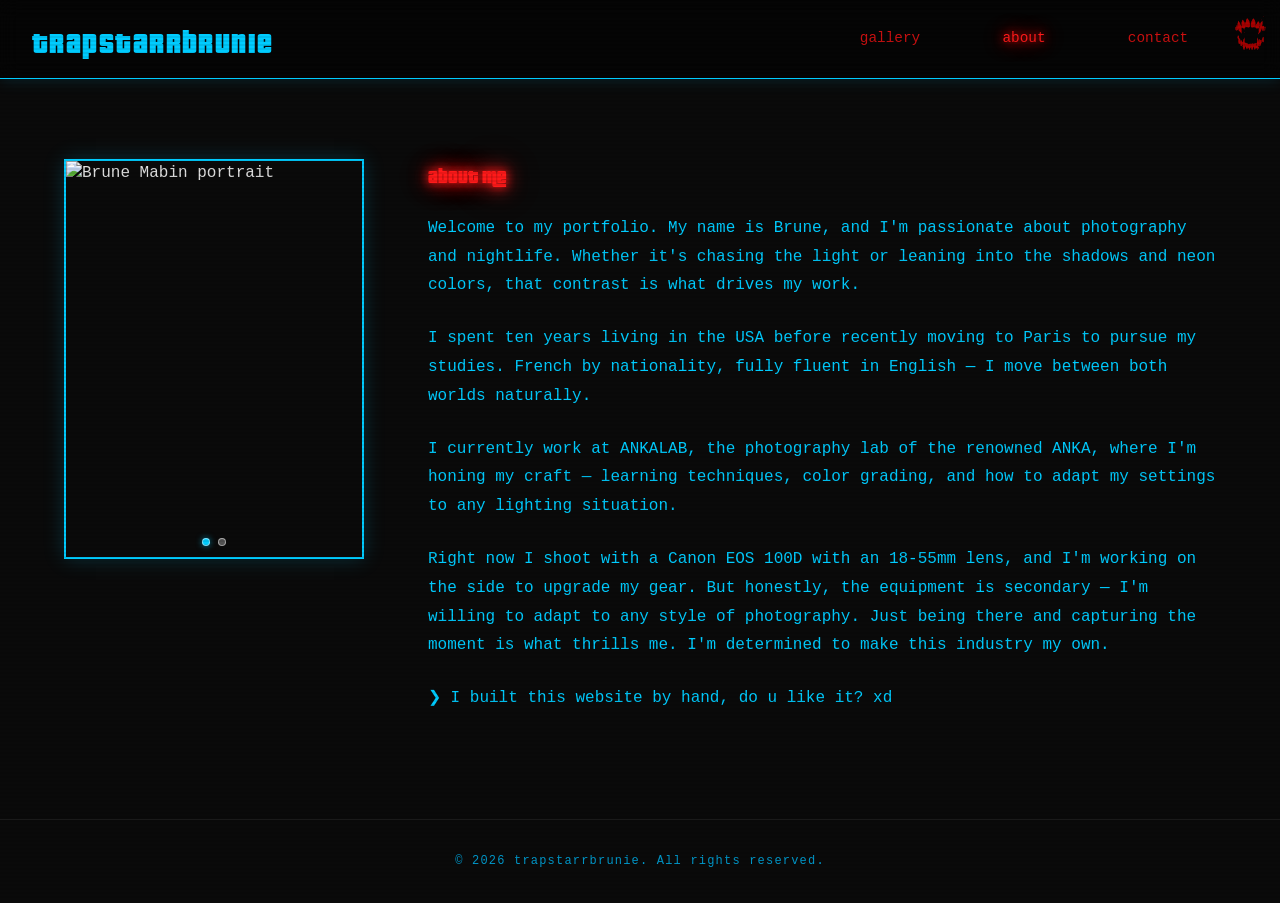
==== about.html @ 56f05246 "Initial commit - trapstarrbrunie photography portfolio" ====
<!DOCTYPE html>
<html lang="en">
<head>
  <meta charset="UTF-8">
  <meta name="viewport" content="width=device-width, initial-scale=1.0">
  <title>About - trapstarrbrunie</title>
  <link rel="icon" type="image/x-icon" href="favicon.ico">
  <link rel="icon" type="image/png" href="images/favicon.png">
  <link rel="preload" href="fonts/pricedown.woff" as="font" type="font/woff" crossorigin>
  <link rel="stylesheet" href="style.css">
  <style>
    .fonts-loading { visibility: hidden; }
  </style>
  <script>
    document.documentElement.classList.add('fonts-loading');
    document.fonts.ready.then(() => {
      document.documentElement.classList.remove('fonts-loading');
    });
  </script>
</head>
<body>
  <img src="images/teeth-logo.png" alt="teeth logo" class="corner-logo">
  <header>
    <nav>
      <a href="index.html" class="logo">t<span class="flicker-r">r</span>apsta<span class="flicker-r flicker-r2">r</span><span class="flicker-r flicker-r3">r</span>b<span class="flicker-r flicker-r4">r</span>unie</a>
      <ul>
        <li><a href="index.html">Gallery</a></li>
        <li><a href="about.html" class="active">About</a></li>
        <li><a href="contact.html">Contact</a></li>
      </ul>
    </nav>
  </header>

  <main>
    <section class="about">
      <div class="about-content">
        <div class="about-photo">
          <div class="portrait-slider" onclick="nextPortrait()">
            <img src="images/portrait.jpg" alt="Brune Mabin portrait" class="portrait-img active">
            <img src="images/portrait4.jpg" alt="Brune smiling" class="portrait-img">
            <div class="portrait-dots">
              <span class="dot active"></span>
              <span class="dot"></span>
            </div>
          </div>
        </div>
        <div class="about-text">
          <h1>About Me</h1>
          <p>
            Welcome to my portfolio. My name is Brune, and I'm passionate about
            photography and nightlife. Whether it's chasing the light or leaning
            into the shadows and neon colors, that contrast is what drives my work.
          </p>
          <p>
            I spent ten years living in the USA before recently moving to Paris
            to pursue my studies. French by nationality, fully fluent in English
            — I move between both worlds naturally.
          </p>
          <p>
            I currently work at ANKALAB, the photography lab of the renowned ANKA,
            where I'm honing my craft — learning techniques, color grading, and how
            to adapt my settings to any lighting situation.
          </p>
          <p>
            Right now I shoot with a Canon EOS 100D with an 18-55mm lens, and
            I'm working on the side to upgrade my gear. But honestly, the
            equipment is secondary — I'm willing to adapt to any style of
            photography. Just being there and capturing the moment is what
            thrills me. I'm determined to make this industry my own.
          </p>
          <p>
            ❯ I built this website by hand, do u like it? xd
          </p>
        </div>
      </div>
    </section>
  </main>

  <script>
    function nextPortrait() {
      const imgs = document.querySelectorAll('.portrait-img');
      const dots = document.querySelectorAll('.dot');
      let current = 0;
      imgs.forEach((img, i) => { if (img.classList.contains('active')) current = i; });
      const next = (current + 1) % imgs.length;
      imgs[current].classList.remove('active');
      imgs[next].classList.add('active');
      dots[current].classList.remove('active');
      dots[next].classList.add('active');
    }
  </script>

  <footer>
    <p>&copy; 2026 trapstarrbrunie. All rights reserved.</p>
  </footer>
</body>
</html>
---- style.css ----
/* === Reset & Base === */
*, *::before, *::after {
  margin: 0;
  padding: 0;
  box-sizing: border-box;
}

@import url('https://fonts.googleapis.com/css2?family=VT323&family=Share+Tech+Mono&display=swap');

@font-face {
  font-family: 'Pricedown';
  src: url('fonts/pricedown.woff') format('woff');
  font-weight: normal;
  font-style: normal;
  font-display: block;
}

:root {
  --color-bg: #0a0a0a;
  --color-bg-dark: #050505;
  --color-neon-blue: #00ccff;
  --color-neon-red: #ff1a1a;
  --color-blue-dim: #0099cc;
  --color-red-dim: #cc1111;
  --color-text: #e0e0e0;
  --color-text-light: #aaaaaa;
  --color-border: #1a1a1a;
  --font-main: 'Share Tech Mono', 'Courier New', monospace;
  --font-title: 'Pricedown', 'VT323', 'Courier New', sans-serif;
  --glow-blue: 0 0 10px #00ccff, 0 0 20px #00ccff, 0 0 40px #00ccff44;
  --glow-red: 0 0 10px #ff1a1a, 0 0 20px #ff1a1a, 0 0 40px #ff1a1a44;
  --glow-blue-strong: 0 0 7px #fff, 0 0 10px #fff, 0 0 21px #fff, 0 0 42px #00ccff, 0 0 82px #00ccff, 0 0 92px #00ccff, 0 0 102px #00ccff, 0 0 151px #00ccff;
}

body {
  font-family: var(--font-main);
  color: var(--color-text);
  background: var(--color-bg);
  line-height: 1.6;
  background-image: none;
  min-height: 100vh;
}

/* Scanline overlay */
body::after {
  content: '';
  position: fixed;
  inset: 0;
  background: repeating-linear-gradient(
    0deg,
    transparent,
    transparent 2px,
    rgba(0, 0, 0, 0.08) 2px,
    rgba(0, 0, 0, 0.08) 4px
  );
  pointer-events: none;
  z-index: 9999;
}

/* === Navigation === */
header {
  position: sticky;
  top: 0;
  background: rgba(5, 5, 5, 0.9);
  backdrop-filter: blur(10px);
  border-bottom: 1px solid var(--color-neon-blue);
  box-shadow: 0 1px 15px rgba(0, 204, 255, 0.15);
  z-index: 100;
}

nav {
  max-width: 100%;
  margin: 0;
  padding: 1rem 2rem;
  display: flex;
  align-items: center;
}

nav .logo {
  margin-right: auto;
}

.logo {
  font-family: var(--font-title);
  font-size: 1.8rem;
  font-weight: 700;
  text-decoration: none;
  color: var(--color-neon-blue);
  letter-spacing: 0.05em;
  text-transform: lowercase;
  text-shadow: none;
  animation: none;
}

.flicker-r {
  animation: r-flicker 3s infinite;
  display: inline-block;
}

.flicker-r2 {
  animation-delay: 0.8s;
}

.flicker-r3 {
  animation-delay: 1.5s;
}

.flicker-r4 {
  animation-delay: 2.2s;
}

nav ul {
  display: flex;
  list-style: none;
  gap: 4rem;
  margin-right: 55px;
}

nav ul li a {
  font-size: 0.9rem;
  display: inline-block;
  min-width: 70px;
  text-align: center;
}

nav a {
  text-decoration: none;
  color: var(--color-red-dim);
  font-size: 0.9rem;
  font-family: var(--font-main);
  transition: all 0.2s;
  text-transform: lowercase;
}

nav a:hover {
  color: var(--color-neon-red);
  text-shadow: var(--glow-red);
}

nav a.active {
  color: var(--color-neon-red);
  text-shadow: var(--glow-red);
}

/* === Main Content === */
main {
  max-width: 100%;
  margin: 0 auto;
  padding: 2rem;
  min-height: calc(100vh - 160px);
}

/* === Hero === */
.hero {
  text-align: center;
  padding: 4rem 0 3rem;
  border-bottom: 1px solid var(--color-border);
  margin-bottom: 1rem;
}

.hero h1 {
  font-family: var(--font-title);
  font-size: 2.5rem;
  font-weight: 400;
  margin-bottom: 1rem;
  color: var(--color-neon-blue);
  text-shadow: none;
  text-transform: none;
  letter-spacing: 0.1em;
  display: inline-block;
  position: relative;
  border: 2px solid var(--color-neon-red);
  padding: 0.4rem 1rem;
}

.corner-logo {
  position: fixed;
  top: 16px;
  right: 12px;
  width: 35px;
  height: 35px;
  object-fit: contain;
  z-index: 200;
}

.hero p {
  color: var(--color-neon-blue);
  font-size: 1rem;
  letter-spacing: 0.15em;
  text-transform: lowercase;
  text-shadow: var(--glow-blue);
}

/* === Gallery === */
.gallery-rows {
  display: flex;
  flex-direction: column;
  gap: 1.5rem;
  padding: 2rem;
}

.gallery-row {
  display: flex;
  gap: 1.5rem;
  overflow-x: auto;
  overflow-y: hidden;
  scroll-behavior: smooth;
  scroll-snap-type: x proximity;
  -webkit-overflow-scrolling: touch;
  padding-bottom: 0.5rem;
}

.gallery-row::-webkit-scrollbar {
  height: 6px;
}

.gallery-row::-webkit-scrollbar-track {
  background: var(--color-bg-dark);
  border-radius: 4px;
}

.gallery-row::-webkit-scrollbar-thumb {
  background: var(--color-neon-red);
  border-radius: 4px;
  box-shadow: 0 0 6px rgba(255, 26, 26, 0.4);
  transition: background 0.3s, box-shadow 0.3s;
}

.gallery-row::-webkit-scrollbar-thumb:hover,
.gallery-row::-webkit-scrollbar-thumb:active {
  background: var(--color-neon-blue);
  box-shadow: 0 0 10px rgba(0, 204, 255, 0.6);
}

.gallery-item {
  cursor: pointer;
  transition: all 0.3s;
  border: 1px solid var(--color-border);
  background: rgba(5, 5, 10, 0.6);
  overflow: hidden;
  flex: 0 0 auto;
  width: 400px;
  scroll-snap-align: start;
}

.gallery-item:hover {
  border-color: var(--color-neon-blue);
  box-shadow: 0 0 15px rgba(0, 204, 255, 0.3), inset 0 0 15px rgba(0, 204, 255, 0.05);
  transform: translateY(-2px);
}

.gallery-item img {
  width: 100%;
  height: 350px;
  object-fit: cover;
  display: block;
  filter: brightness(0.9) contrast(1.05);
  transition: filter 0.3s;
}

.gallery-item:hover img {
  filter: brightness(1) contrast(1.1);
}

.gallery-item figcaption {
  padding: 0.75rem 1rem;
  font-size: 0.8rem;
  color: var(--color-neon-blue);
  letter-spacing: 0.1em;
  text-transform: lowercase;
  border-top: 1px solid var(--color-border);
}

.gallery-item:hover figcaption {
  text-shadow: 0 0 8px rgba(0, 204, 255, 0.4);
}

/* Placeholder images */
.placeholder-img {
  width: 100%;
  height: 300px;
  background: var(--color-border);
  display: flex;
  align-items: center;
  justify-content: center;
  color: var(--color-blue-dim);
  font-size: 1.1rem;
}

.placeholder-img.portrait {
  width: 300px;
  height: 400px;
}

/* === Lightbox === */
.lightbox {
  display: none;
  position: fixed;
  inset: 0;
  background: rgba(5, 2, 2, 0.96);
  z-index: 1000;
  align-items: center;
  justify-content: center;
  flex-direction: column;
}

.lightbox.active {
  display: flex;
}

.lightbox-img {
  max-width: 90vw;
  max-height: 80vh;
  object-fit: contain;
  border: 1px solid var(--color-neon-blue);
  box-shadow: 0 0 30px rgba(0, 204, 255, 0.15);
}

.lightbox-caption {
  color: var(--color-neon-red);
  margin-top: 1.5rem;
  font-size: 0.85rem;
  letter-spacing: 0.15em;
  text-transform: lowercase;
  text-shadow: 0 0 8px rgba(255, 26, 26, 0.4);
}

.lightbox-close,
.lightbox-prev,
.lightbox-next {
  position: absolute;
  background: none;
  border: none;
  color: var(--color-neon-red);
  cursor: pointer;
  font-size: 2rem;
  padding: 0.5rem;
  opacity: 0.7;
  transition: all 0.2s;
  text-shadow: var(--glow-red);
}

.lightbox-close:hover,
.lightbox-prev:hover,
.lightbox-next:hover {
  opacity: 1;
  transform: scale(1.1);
}

.lightbox-close {
  top: 1.5rem;
  right: 1.5rem;
  font-size: 2.5rem;
}

.lightbox-prev {
  left: 1.5rem;
  top: 50%;
  transform: translateY(-50%);
  font-size: 3rem;
}

.lightbox-next {
  right: 1.5rem;
  top: 50%;
  transform: translateY(-50%);
  font-size: 3rem;
}

.lightbox-prev:hover {
  transform: translateY(-50%) scale(1.1);
}

.lightbox-next:hover {
  transform: translateY(-50%) scale(1.1);
}

/* === About === */
.about {
  padding: 3rem 2rem;
}

.about-content {
  display: flex;
  gap: 4rem;
  align-items: flex-start;
  justify-content: center;
}

.about-photo img,
.about-photo .placeholder-img {
  border: 1px solid var(--color-neon-blue);
  box-shadow: 0 0 20px rgba(0, 204, 255, 0.2);
}

.portrait-slider {
  position: relative;
  width: 300px;
  height: 400px;
  cursor: pointer;
  overflow: hidden;
  border: 1px solid var(--color-neon-blue);
  box-shadow: 0 0 20px rgba(0, 204, 255, 0.2);
}

.portrait-img {
  position: absolute;
  inset: 0;
  width: 100%;
  height: 100%;
  object-fit: cover;
  opacity: 0;
  transition: opacity 0.4s;
}

.portrait-img.active {
  opacity: 1;
}

.portrait-dots {
  position: absolute;
  bottom: 12px;
  left: 50%;
  transform: translateX(-50%);
  display: flex;
  gap: 8px;
}

.dot {
  width: 8px;
  height: 8px;
  border-radius: 50%;
  background: rgba(255, 255, 255, 0.3);
  border: 1px solid rgba(255, 255, 255, 0.5);
  transition: all 0.3s;
}

.dot.active {
  background: var(--color-neon-blue);
  box-shadow: 0 0 6px rgba(0, 204, 255, 0.6);
}

.about-text {
  flex: 1;
}

.about-text h1 {
  font-family: var(--font-title);
  font-size: 1.2rem;
  font-weight: 400;
  margin-bottom: 1.5rem;
  color: var(--color-neon-red);
  text-shadow: var(--glow-red);
  text-transform: lowercase;
}

.about-text p {
  color: var(--color-neon-blue);
  margin-bottom: 1.5rem;
  max-width: 100%;
  line-height: 1.8;
}

/* === Contact === */
.contact {
  max-width: 600px;
  margin: 0 auto;
  padding: 3rem 0;
}

.contact h1 {
  font-family: var(--font-title);
  font-size: 1.2rem;
  font-weight: 400;
  margin-bottom: 0.75rem;
  color: var(--color-neon-red);
  text-shadow: var(--glow-red);
  text-transform: lowercase;
}

.contact > p {
  color: var(--color-neon-blue);
  margin-bottom: 2rem;
}

.contact-form {
  display: flex;
  flex-direction: column;
  gap: 1.25rem;
}

.form-group {
  display: flex;
  flex-direction: column;
  gap: 0.4rem;
}

.form-group label {
  font-size: 0.8rem;
  font-weight: 500;
  color: var(--color-neon-red);
  text-transform: lowercase;
  letter-spacing: 0.1em;
}

.form-group input,
.form-group textarea {
  padding: 0.75rem;
  border: 1px solid var(--color-border);
  background: rgba(5, 5, 10, 0.8);
  color: var(--color-neon-blue);
  font-family: var(--font-main);
  font-size: 0.95rem;
  transition: all 0.2s;
}

.form-group input:focus,
.form-group textarea:focus {
  outline: none;
  border-color: var(--color-neon-blue);
  box-shadow: 0 0 10px rgba(0, 204, 255, 0.2);
}

.btn {
  padding: 0.75rem 2rem;
  background: transparent;
  color: var(--color-neon-red);
  border: 1px solid var(--color-neon-red);
  font-family: var(--font-main);
  font-size: 0.9rem;
  cursor: pointer;
  align-self: flex-start;
  text-transform: lowercase;
  letter-spacing: 0.1em;
  transition: all 0.3s;
}

.btn:hover {
  background: rgba(255, 26, 26, 0.1);
  box-shadow: 0 0 15px rgba(255, 26, 26, 0.3);
  text-shadow: var(--glow-red);
}

.email-btn {
  display: flex;
  align-items: center;
  gap: 0.6rem;
  text-decoration: none;
  font-size: 1.1rem;
  margin-top: 1rem;
}

.contact-icon {
  width: 20px;
  height: 20px;
  color: var(--color-neon-red);
  flex-shrink: 0;
}

/* === Footer === */
footer {
  text-align: center;
  padding: 2rem;
  color: var(--color-blue-dim);
  font-size: 0.75rem;
  border-top: 1px solid var(--color-border);
  letter-spacing: 0.1em;
}

/* === Animations === */
@keyframes neon-flicker-dual {
  0%, 18% {
    text-shadow: 0 0 7px #fff, 0 0 10px #fff, 0 0 21px #fff, 0 0 42px #00ccff, 0 0 82px #00ccff, 0 0 92px #00ccff, 0 0 102px #00ccff;
    color: #fff;
  }
  19% {
    text-shadow: none;
    color: #00ccff;
    transform: translateX(2px);
  }
  20% {
    text-shadow: none;
    color: #ff1a1a;
    transform: translateX(-3px);
  }
  21% {
    text-shadow: none;
    color: #00ccff;
    transform: translateX(1px);
  }
  22%, 46% {
    text-shadow: 0 0 7px #fff, 0 0 10px #fff, 0 0 21px #fff, 0 0 42px #ff1a1a, 0 0 82px #ff1a1a, 0 0 92px #ff1a1a, 0 0 102px #ff1a1a;
    color: #fff;
    transform: translateX(0);
  }
  47% {
    text-shadow: 0 0 4px #ff1a1a;
    color: #ff1a1a;
    transform: translateX(-2px) skewX(-2deg);
  }
  48% {
    text-shadow: none;
    color: #00ccff;
    transform: translateX(3px) skewX(1deg);
  }
  49% {
    text-shadow: none;
    color: transparent;
    transform: translateX(0);
  }
  50%, 75% {
    text-shadow: 0 0 7px #fff, 0 0 10px #fff, 0 0 21px #fff, 0 0 42px #00ccff, 0 0 82px #00ccff, 0 0 92px #00ccff, 0 0 102px #00ccff;
    color: #fff;
    transform: translateX(0);
  }
  76% {
    text-shadow: 0 0 4px #00ccff;
    color: #00ccff;
    transform: translateX(2px);
  }
  77% {
    text-shadow: none;
    color: #ff1a1a;
    transform: translateX(-1px) skewX(-1deg);
  }
  78%, 100% {
    text-shadow: 0 0 7px #fff, 0 0 10px #fff, 0 0 21px #fff, 0 0 42px #ff1a1a, 0 0 82px #ff1a1a, 0 0 92px #ff1a1a, 0 0 102px #ff1a1a;
    color: #fff;
    transform: translateX(0);
  }
}

@keyframes r-flicker {
  0%, 84%, 86%, 88%, 91%, 93%, 100% {
    opacity: 1;
    color: inherit;
  }
  85%, 87% {
    opacity: 0.1;
    color: var(--color-neon-red);
  }
  89%, 90% {
    opacity: 0;
  }
  92% {
    opacity: 0.6;
    color: var(--color-neon-red);
  }
}

/* === Scrollbar === */
::-webkit-scrollbar {
  width: 6px;
}

::-webkit-scrollbar-track {
  background: var(--color-bg-dark);
}

::-webkit-scrollbar-thumb {
  background: var(--color-neon-red);
  box-shadow: 0 0 6px rgba(255, 26, 26, 0.4);
}

::-webkit-scrollbar-thumb:hover,
::-webkit-scrollbar-thumb:active {
  background: var(--color-neon-blue);
  box-shadow: 0 0 10px rgba(0, 204, 255, 0.6);
}

/* === Selection === */
::selection {
  background: var(--color-neon-red);
  color: var(--color-bg);
}

/* === Responsive === */
@media (max-width: 768px) {
  .gallery-item {
    width: 280px;
  }

  .about-content {
    flex-direction: column;
    align-items: center;
    text-align: center;
  }

  .about-text p {
    max-width: 100%;
  }

  .hero h1 {
    font-size: 1.8rem;
  }

  .logo {
    font-size: 0.9rem;
  }

  nav {
    padding: 1rem;
  }

  nav ul {
    gap: 1rem;
  }
}
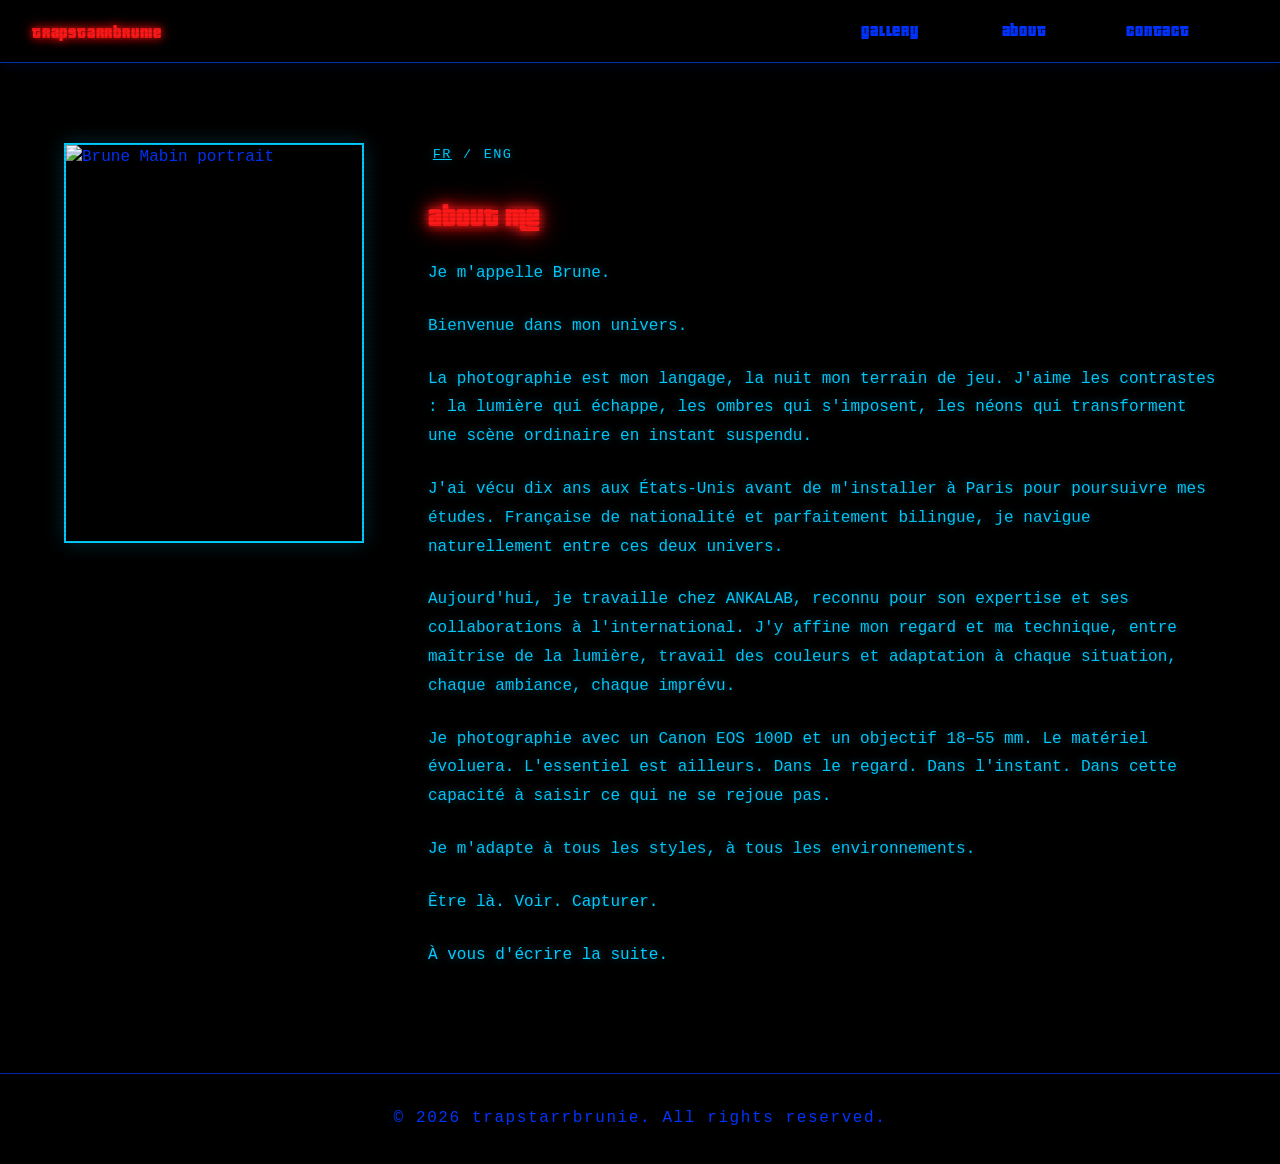
==== commit 69a01d04: "redesign portfolio: Kill Bill hero, scrolling photo rows, FR/ENG toggle, resized images" ====
--- a/about.html
+++ b/about.html
@@ -18,8 +18,7 @@
     });
   </script>
 </head>
-<body>
-  <img src="images/teeth-logo.png" alt="teeth logo" class="corner-logo">
+<body class="with-scanline">
   <header>
     <nav>
       <a href="index.html" class="logo">t<span class="flicker-r">r</span>apsta<span class="flicker-r flicker-r2">r</span><span class="flicker-r flicker-r3">r</span>b<span class="flicker-r flicker-r4">r</span>unie</a>
@@ -35,42 +34,79 @@
     <section class="about">
       <div class="about-content">
         <div class="about-photo">
-          <div class="portrait-slider" onclick="nextPortrait()">
+          <div class="portrait-slider">
             <img src="images/portrait.jpg" alt="Brune Mabin portrait" class="portrait-img active">
-            <img src="images/portrait4.jpg" alt="Brune smiling" class="portrait-img">
-            <div class="portrait-dots">
-              <span class="dot active"></span>
-              <span class="dot"></span>
-            </div>
           </div>
         </div>
         <div class="about-text">
-          <h1>About Me</h1>
-          <p>
-            Welcome to my portfolio. My name is Brune, and I'm passionate about
-            photography and nightlife. Whether it's chasing the light or leaning
-            into the shadows and neon colors, that contrast is what drives my work.
-          </p>
-          <p>
-            I spent ten years living in the USA before recently moving to Paris
-            to pursue my studies. French by nationality, fully fluent in English
-            — I move between both worlds naturally.
-          </p>
-          <p>
-            I currently work at ANKALAB, the photography lab of the renowned ANKA,
-            where I'm honing my craft — learning techniques, color grading, and how
-            to adapt my settings to any lighting situation.
-          </p>
-          <p>
-            Right now I shoot with a Canon EOS 100D with an 18-55mm lens, and
-            I'm working on the side to upgrade my gear. But honestly, the
-            equipment is secondary — I'm willing to adapt to any style of
-            photography. Just being there and capturing the moment is what
-            thrills me. I'm determined to make this industry my own.
-          </p>
-          <p>
-            ❯ I built this website by hand, do u like it? xd
-          </p>
+          <div class="lang-toggle">
+            <button type="button" class="lang-btn active" data-lang="fr">FR</button>
+            <span class="lang-sep">/</span>
+            <button type="button" class="lang-btn" data-lang="en">ENG</button>
+          </div>
+
+          <div class="lang-content" data-lang-content="fr">
+            <h1>about me</h1>
+            <p>Je m'appelle Brune.</p>
+            <p>Bienvenue dans mon univers.</p>
+            <p>
+              La photographie est mon langage, la nuit mon terrain de jeu.
+              J'aime les contrastes : la lumière qui échappe, les ombres qui
+              s'imposent, les néons qui transforment une scène ordinaire en
+              instant suspendu.
+            </p>
+            <p>
+              J'ai vécu dix ans aux États-Unis avant de m'installer à Paris
+              pour poursuivre mes études. Française de nationalité et
+              parfaitement bilingue, je navigue naturellement entre ces deux
+              univers.
+            </p>
+            <p>
+              Aujourd'hui, je travaille chez ANKALAB, reconnu pour son
+              expertise et ses collaborations à l'international. J'y affine
+              mon regard et ma technique, entre maîtrise de la lumière,
+              travail des couleurs et adaptation à chaque situation, chaque
+              ambiance, chaque imprévu.
+            </p>
+            <p>
+              Je photographie avec un Canon EOS 100D et un objectif 18–55 mm.
+              Le matériel évoluera. L'essentiel est ailleurs. Dans le regard.
+              Dans l'instant. Dans cette capacité à saisir ce qui ne se
+              rejoue pas.
+            </p>
+            <p>Je m'adapte à tous les styles, à tous les environnements.</p>
+            <p>Être là. Voir. Capturer.</p>
+            <p>À vous d'écrire la suite.</p>
+          </div>
+
+          <div class="lang-content" data-lang-content="en" hidden>
+            <h1>about me</h1>
+            <p>
+              Welcome to my portfolio. My name is Brune, and I'm passionate about
+              photography and nightlife. Whether it's chasing the light or leaning
+              into the shadows and neon colors, that contrast is what drives my work.
+            </p>
+            <p>
+              I spent ten years living in the USA before recently moving to Paris
+              to pursue my studies. French by nationality, fully fluent in English
+              — I move between both worlds naturally.
+            </p>
+            <p>
+              I currently work at ANKALAB, the photography lab of the renowned ANKA,
+              where I'm honing my craft — learning techniques, color grading, and how
+              to adapt my settings to any lighting situation.
+            </p>
+            <p>
+              Right now I shoot with a Canon EOS 100D with an 18-55mm lens, and
+              I'm working on the side to upgrade my gear. But honestly, the
+              equipment is secondary — I'm willing to adapt to any style of
+              photography. Just being there and capturing the moment is what
+              thrills me. I'm determined to make this industry my own.
+            </p>
+            <p>
+              ❯ I built this website by hand, do u like it? xd
+            </p>
+          </div>
         </div>
       </div>
     </section>
@@ -88,6 +124,18 @@
       dots[current].classList.remove('active');
       dots[next].classList.add('active');
     }
+
+    document.querySelectorAll('.lang-btn').forEach(btn => {
+      btn.addEventListener('click', () => {
+        const lang = btn.dataset.lang;
+        document.querySelectorAll('.lang-btn').forEach(b => {
+          b.classList.toggle('active', b.dataset.lang === lang);
+        });
+        document.querySelectorAll('.lang-content').forEach(c => {
+          c.hidden = c.dataset.langContent !== lang;
+        });
+      });
+    });
   </script>
 
   <footer>
--- a/style.css
+++ b/style.css
@@ -5,7 +5,7 @@
   box-sizing: border-box;
 }
 
-@import url('https://fonts.googleapis.com/css2?family=VT323&family=Share+Tech+Mono&display=swap');
+@import url('https://fonts.googleapis.com/css2?family=Anton&family=VT323&family=Share+Tech+Mono&display=swap');
 
 @font-face {
   font-family: 'Pricedown';
@@ -16,19 +16,19 @@
 }
 
 :root {
-  --color-bg: #0a0a0a;
-  --color-bg-dark: #050505;
+  --color-bg: #000000;
+  --color-bg-dark: #000000;
   --color-neon-blue: #00ccff;
-  --color-neon-red: #ff1a1a;
-  --color-blue-dim: #0099cc;
-  --color-red-dim: #cc1111;
-  --color-text: #e0e0e0;
-  --color-text-light: #aaaaaa;
-  --color-border: #1a1a1a;
+  --color-neon-red: #0033ff;
+  --color-blue-dim: #0022aa;
+  --color-red-dim: #0033ff;
+  --color-text: #0033ff;
+  --color-text-light: #0022aa;
+  --color-border: #0022aa;
   --font-main: 'Share Tech Mono', 'Courier New', monospace;
   --font-title: 'Pricedown', 'VT323', 'Courier New', sans-serif;
-  --glow-blue: 0 0 10px #00ccff, 0 0 20px #00ccff, 0 0 40px #00ccff44;
-  --glow-red: 0 0 10px #ff1a1a, 0 0 20px #ff1a1a, 0 0 40px #ff1a1a44;
+  --glow-blue: none;
+  --glow-red: none;
   --glow-blue-strong: 0 0 7px #fff, 0 0 10px #fff, 0 0 21px #fff, 0 0 42px #00ccff, 0 0 82px #00ccff, 0 0 92px #00ccff, 0 0 102px #00ccff, 0 0 151px #00ccff;
 }
 
@@ -41,8 +41,8 @@
   min-height: 100vh;
 }
 
-/* Scanline overlay */
-body::after {
+/* Scanline overlay (non-gallery pages) */
+body.with-scanline::after {
   content: '';
   position: fixed;
   inset: 0;
@@ -61,10 +61,10 @@
 header {
   position: sticky;
   top: 0;
-  background: rgba(5, 5, 5, 0.9);
+  background: rgba(0, 0, 0, 0.9);
   backdrop-filter: blur(10px);
-  border-bottom: 1px solid var(--color-neon-blue);
-  box-shadow: 0 1px 15px rgba(0, 204, 255, 0.15);
+  border-bottom: 1px solid #0033aa;
+  box-shadow: 0 1px 15px rgba(0, 51, 170, 0.2);
   z-index: 100;
 }
 
@@ -82,14 +82,29 @@
 
 .logo {
   font-family: var(--font-title);
-  font-size: 1.8rem;
+  font-size: 1rem;
   font-weight: 700;
   text-decoration: none;
-  color: var(--color-neon-blue);
+  color: #ff1a1a;
   letter-spacing: 0.05em;
   text-transform: lowercase;
-  text-shadow: none;
-  animation: none;
+  text-shadow: 0 0 8px #ff1a1a, 0 0 15px rgba(255, 26, 26, 0.5);
+  animation: logo-flicker 5s infinite;
+}
+
+@keyframes logo-flicker {
+  0%, 88%, 100% {
+    color: #ff1a1a;
+    text-shadow: 0 0 8px #ff1a1a, 0 0 15px rgba(255, 26, 26, 0.5);
+  }
+  89%, 91%, 93% {
+    color: #00ccff;
+    text-shadow: 0 0 8px #00ccff, 0 0 15px rgba(0, 204, 255, 0.5);
+  }
+  90%, 92%, 94% {
+    color: #ff1a1a;
+    text-shadow: 0 0 8px #ff1a1a, 0 0 15px rgba(255, 26, 26, 0.5);
+  }
 }
 
 .flicker-r {
@@ -117,7 +132,7 @@
 }
 
 nav ul li a {
-  font-size: 0.9rem;
+  font-size: 1rem;
   display: inline-block;
   min-width: 70px;
   text-align: center;
@@ -126,10 +141,11 @@
 nav a {
   text-decoration: none;
   color: var(--color-red-dim);
-  font-size: 0.9rem;
-  font-family: var(--font-main);
+  font-size: 1rem;
+  font-family: var(--font-title);
   transition: all 0.2s;
   text-transform: lowercase;
+  letter-spacing: 0.05em;
 }
 
 nav a:hover {
@@ -159,18 +175,45 @@
 }
 
 .hero h1 {
-  font-family: var(--font-title);
-  font-size: 2.5rem;
+  font-family: 'Anton', 'Impact', sans-serif;
+  font-size: 3.5rem;
   font-weight: 400;
   margin-bottom: 1rem;
-  color: var(--color-neon-blue);
+  color: transparent;
   text-shadow: none;
-  text-transform: none;
-  letter-spacing: 0.1em;
+  text-transform: uppercase;
+  letter-spacing: 0;
   display: inline-block;
   position: relative;
-  border: 2px solid var(--color-neon-red);
   padding: 0.4rem 1rem;
+  line-height: 0.95;
+}
+
+.hero h1::before,
+.hero h1::after {
+  content: attr(data-text);
+  position: absolute;
+  left: 0;
+  right: 0;
+  top: 0;
+  bottom: 0;
+  padding: inherit;
+  color: var(--color-neon-red);
+  pointer-events: none;
+  font: inherit;
+  letter-spacing: inherit;
+  text-transform: inherit;
+  line-height: inherit;
+}
+
+.hero h1::before {
+  -webkit-clip-path: polygon(0 0, 100% 0, 100% 55%, 0 38%);
+  clip-path: polygon(0 0, 100% 0, 100% 55%, 0 38%);
+}
+
+.hero h1::after {
+  -webkit-clip-path: polygon(0 44%, 100% 61%, 100% 100%, 0 100%);
+  clip-path: polygon(0 44%, 100% 61%, 100% 100%, 0 100%);
 }
 
 .corner-logo {
@@ -184,11 +227,59 @@
 }
 
 .hero p {
-  color: var(--color-neon-blue);
+  color: var(--color-neon-red);
   font-size: 1rem;
   letter-spacing: 0.15em;
   text-transform: lowercase;
-  text-shadow: var(--glow-blue);
+  text-shadow: var(--glow-red);
+}
+
+/* === Full-size photo === */
+.full-photo {
+  display: flex;
+  gap: 1rem;
+  padding: 1rem 2rem;
+  overflow-x: auto;
+  overflow-y: hidden;
+  scroll-behavior: smooth;
+  -webkit-overflow-scrolling: touch;
+}
+
+.full-photo-item {
+  flex: 0 0 auto;
+  width: min(32vw, 420px);
+  display: flex;
+  flex-direction: column;
+}
+
+.full-photo-item img {
+  width: 100%;
+  aspect-ratio: 1 / 1;
+  object-fit: cover;
+  display: block;
+  cursor: pointer;
+}
+
+.full-photo-item figcaption {
+  padding: 0.5rem 0 0;
+  font-size: 0.9rem;
+  letter-spacing: 0.1em;
+  text-align: left;
+  color: var(--color-text);
+}
+
+.full-photo::-webkit-scrollbar {
+  height: 6px;
+}
+
+.full-photo::-webkit-scrollbar-track {
+  background: var(--color-bg-dark);
+  border-radius: 4px;
+}
+
+.full-photo::-webkit-scrollbar-thumb {
+  background: var(--color-neon-red);
+  border-radius: 4px;
 }
 
 /* === Gallery === */
@@ -236,7 +327,7 @@
   cursor: pointer;
   transition: all 0.3s;
   border: 1px solid var(--color-border);
-  background: rgba(5, 5, 10, 0.6);
+  background: rgba(0, 0, 0, 0.8);
   overflow: hidden;
   flex: 0 0 auto;
   width: 400px;
@@ -265,7 +356,7 @@
 .gallery-item figcaption {
   padding: 0.75rem 1rem;
   font-size: 0.8rem;
-  color: var(--color-neon-blue);
+  color: var(--color-neon-red);
   letter-spacing: 0.1em;
   text-transform: lowercase;
   border-top: 1px solid var(--color-border);
@@ -283,7 +374,7 @@
   display: flex;
   align-items: center;
   justify-content: center;
-  color: var(--color-blue-dim);
+  color: var(--color-red-dim);
   font-size: 1.1rem;
 }
 
@@ -309,20 +400,25 @@
 }
 
 .lightbox-img {
-  max-width: 90vw;
-  max-height: 80vh;
+  width: 100vw;
+  height: 100vh;
+  max-width: 100vw;
+  max-height: 100vh;
   object-fit: contain;
-  border: 1px solid var(--color-neon-blue);
-  box-shadow: 0 0 30px rgba(0, 204, 255, 0.15);
+  border: none;
 }
 
 .lightbox-caption {
-  color: var(--color-neon-red);
-  margin-top: 1.5rem;
-  font-size: 0.85rem;
+  position: absolute;
+  bottom: 1.5rem;
+  left: 50%;
+  transform: translateX(-50%);
+  color: #fff;
+  font-size: 0.9rem;
   letter-spacing: 0.15em;
   text-transform: lowercase;
-  text-shadow: 0 0 8px rgba(255, 26, 26, 0.4);
+  text-shadow: 0 1px 4px rgba(0, 0, 0, 0.8);
+  margin: 0;
 }
 
 .lightbox-close,
@@ -446,19 +542,57 @@
 
 .about-text h1 {
   font-family: var(--font-title);
-  font-size: 1.2rem;
+  font-size: 1.7rem;
   font-weight: 400;
   margin-bottom: 1.5rem;
-  color: var(--color-neon-red);
-  text-shadow: var(--glow-red);
+  color: #ff1a1a;
+  text-shadow: 0 0 10px #ff1a1a, 0 0 20px #ff1a1a, 0 0 40px rgba(255, 26, 26, 0.4);
   text-transform: lowercase;
 }
 
 .about-text p {
-  color: var(--color-neon-blue);
+  color: #00ccff;
+  text-shadow: 0 0 8px rgba(0, 204, 255, 0.4);
   margin-bottom: 1.5rem;
   max-width: 100%;
   line-height: 1.8;
+}
+
+/* === Language toggle === */
+.lang-toggle {
+  display: flex;
+  align-items: center;
+  gap: 0.4rem;
+  margin-bottom: 1.5rem;
+  font-family: var(--font-main);
+  font-size: 0.85rem;
+  letter-spacing: 0.1em;
+}
+
+.lang-btn {
+  background: none;
+  border: none;
+  color: #00ccff;
+  text-shadow: 0 0 8px rgba(0, 204, 255, 0.4);
+  cursor: pointer;
+  padding: 0.1rem 0.3rem;
+  font: inherit;
+  letter-spacing: inherit;
+  text-transform: uppercase;
+  transition: color 0.2s;
+}
+
+.lang-btn.active {
+  color: #00ccff;
+  text-decoration: underline;
+}
+
+.lang-btn:hover {
+  color: #00ccff;
+}
+
+.lang-sep {
+  color: #00ccff;
 }
 
 /* === Contact === */
@@ -470,16 +604,16 @@
 
 .contact h1 {
   font-family: var(--font-title);
-  font-size: 1.2rem;
+  font-size: 1.7rem;
   font-weight: 400;
   margin-bottom: 0.75rem;
-  color: var(--color-neon-red);
-  text-shadow: var(--glow-red);
+  color: #ff1a1a;
+  text-shadow: 0 0 10px #ff1a1a, 0 0 20px #ff1a1a, 0 0 40px rgba(255, 26, 26, 0.4);
   text-transform: lowercase;
 }
 
 .contact > p {
-  color: var(--color-neon-blue);
+  color: var(--color-neon-red);
   margin-bottom: 2rem;
 }
 
@@ -507,10 +641,10 @@
 .form-group textarea {
   padding: 0.75rem;
   border: 1px solid var(--color-border);
-  background: rgba(5, 5, 10, 0.8);
-  color: var(--color-neon-blue);
+  background: rgba(0, 0, 0, 0.9);
+  color: var(--color-neon-red);
   font-family: var(--font-main);
-  font-size: 0.95rem;
+  font-size: 1rem;
   transition: all 0.2s;
 }
 
@@ -561,8 +695,8 @@
 footer {
   text-align: center;
   padding: 2rem;
-  color: var(--color-blue-dim);
-  font-size: 0.75rem;
+  color: var(--color-red-dim);
+  font-size: 1rem;
   border-top: 1px solid var(--color-border);
   letter-spacing: 0.1em;
 }
@@ -694,10 +828,6 @@
     font-size: 1.8rem;
   }
 
-  .logo {
-    font-size: 0.9rem;
-  }
-
   nav {
     padding: 1rem;
   }
